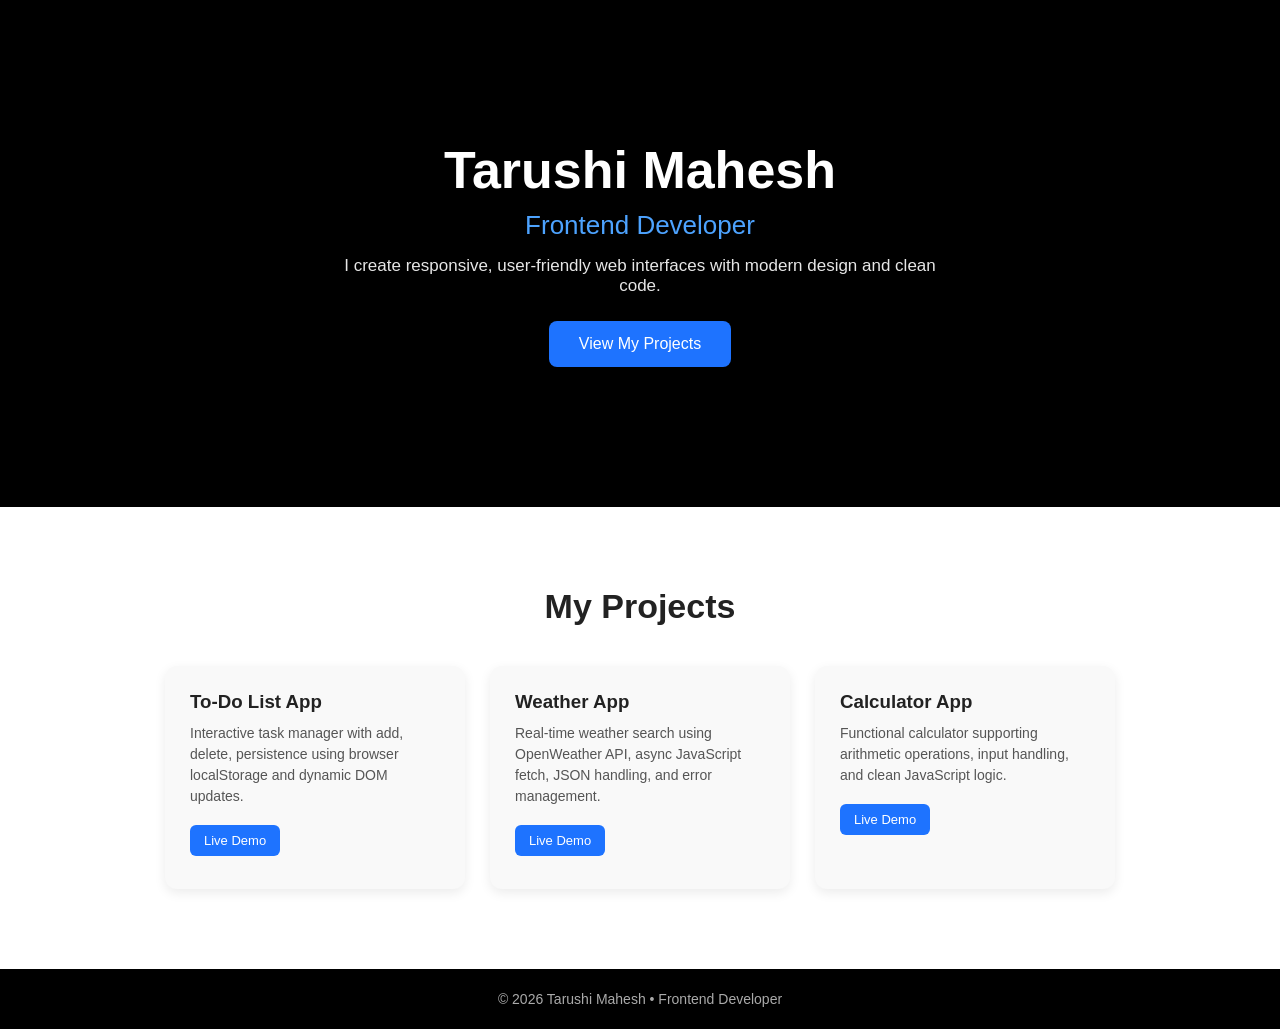
==== responsive-landing-page/index.html @ 6d23c5c4 "Update index.html" ====
<!DOCTYPE html>
<html lang="en">
<head>
  <meta charset="UTF-8" />
  <meta name="viewport" content="width=device-width, initial-scale=1.0" />
  <title>Tarushi Mahesh | Frontend Developer</title>

  <style>
    * {
      margin: 0;
      padding: 0;
      box-sizing: border-box;
      font-family: Arial, sans-serif;
    }

    body {
      background: #f4f4f4;
      color: #222;
    }

    /* HERO */
    .hero {
      background: #000;
      color: white;
      padding: 140px 20px;
      text-align: center;
    }

    .hero h1 { font-size: 52px; }

    .hero h2 {
      font-size: 26px;
      color: #4da3ff;
      margin: 10px 0;
      font-weight: normal;
    }

    .hero p {
      max-width: 620px;
      margin: 15px auto 25px;
      opacity: 0.9;
      font-size: 17px;
    }

    .cta-btn {
      background: #1e73ff;
      color: white;
      padding: 14px 30px;
      border-radius: 8px;
      text-decoration: none;
      transition: 0.3s;
      display: inline-block;
    }

    .cta-btn:hover { background: #0f5be0; }

    /* PROJECTS */
    #projects {
      padding: 80px 20px;
      background: #fff;
      text-align: center;
    }

    #projects h2 {
      font-size: 34px;
      margin-bottom: 40px;
    }

    .project-grid {
      display: flex;
      gap: 25px;
      justify-content: center;
      flex-wrap: wrap;
    }

    .project-card {
      background: #f9f9f9;
      padding: 25px;
      border-radius: 12px;
      width: 300px;
      box-shadow: 0 4px 12px rgba(0,0,0,0.08);
      transition: 0.3s;
      text-align: left;
    }

    .project-card:hover {
      transform: translateY(-6px);
    }

    .project-card h3 {
      margin-bottom: 10px;
    }

    .project-card p {
      font-size: 14px;
      color: #555;
      margin-bottom: 18px;
      line-height: 1.5;
    }

    .project-links a {
      display: inline-block;
      margin-right: 8px;
      margin-bottom: 8px;
      padding: 8px 14px;
      border-radius: 6px;
      text-decoration: none;
      font-size: 13px;
      color: white;
      background: #1e73ff;
      transition: 0.2s;
    }

    .project-links a:hover {
      background: #0f5be0;
    }

    /* FOOTER */
    footer {
      background: #000;
      color: #aaa;
      text-align: center;
      padding: 22px;
      font-size: 14px;
    }

    /* MOBILE */
    @media (max-width: 600px) {
      .hero h1 { font-size: 36px; }
      .hero h2 { font-size: 20px; }
      .hero p { font-size: 15px; }
    }
  </style>
</head>

<body>

  <!-- HERO -->
  <section class="hero">
    <h1>Tarushi Mahesh</h1>
    <h2>Frontend Developer</h2>
    <p>
      I create responsive, user-friendly web interfaces with modern design and clean code.
    </p>
    <a href="#projects" class="cta-btn">View My Projects</a>
  </section>

  <!-- PROJECTS -->
  <section id="projects">
    <h2>My Projects</h2>

    <div class="project-grid">

      <div class="project-card">
        <h3>To-Do List App</h3>
        <p>Interactive task manager with add, delete, persistence using browser localStorage and dynamic DOM updates.</p>
        <div class="project-links">
          <a href="https://taarushi-byte.github.io/web-dev-portfolio/todo-app/" target="_blank">Live Demo</a>
        </div>
      </div>

      <div class="project-card">
        <h3>Weather App</h3>
        <p>Real-time weather search using OpenWeather API, async JavaScript fetch, JSON handling, and error management.</p>
        <div class="project-links">
          <a href="https://taarushi-byte.github.io/web-dev-portfolio/weather-app/" target="_blank">Live Demo</a>
        </div>
      </div>

      <div class="project-card">
        <h3>Calculator App</h3>
        <p>Functional calculator supporting arithmetic operations, input handling, and clean JavaScript logic.</p>
        <div class="project-links">
          <a href="https://taarushi-byte.github.io/web-dev-portfolio/calculator/" target="_blank">Live Demo</a>
        </div>
      </div>

    </div>
  </section>

  <!-- FOOTER -->
  <footer>
    © 2026 Tarushi Mahesh • Frontend Developer
  </footer>

</body>
</html>
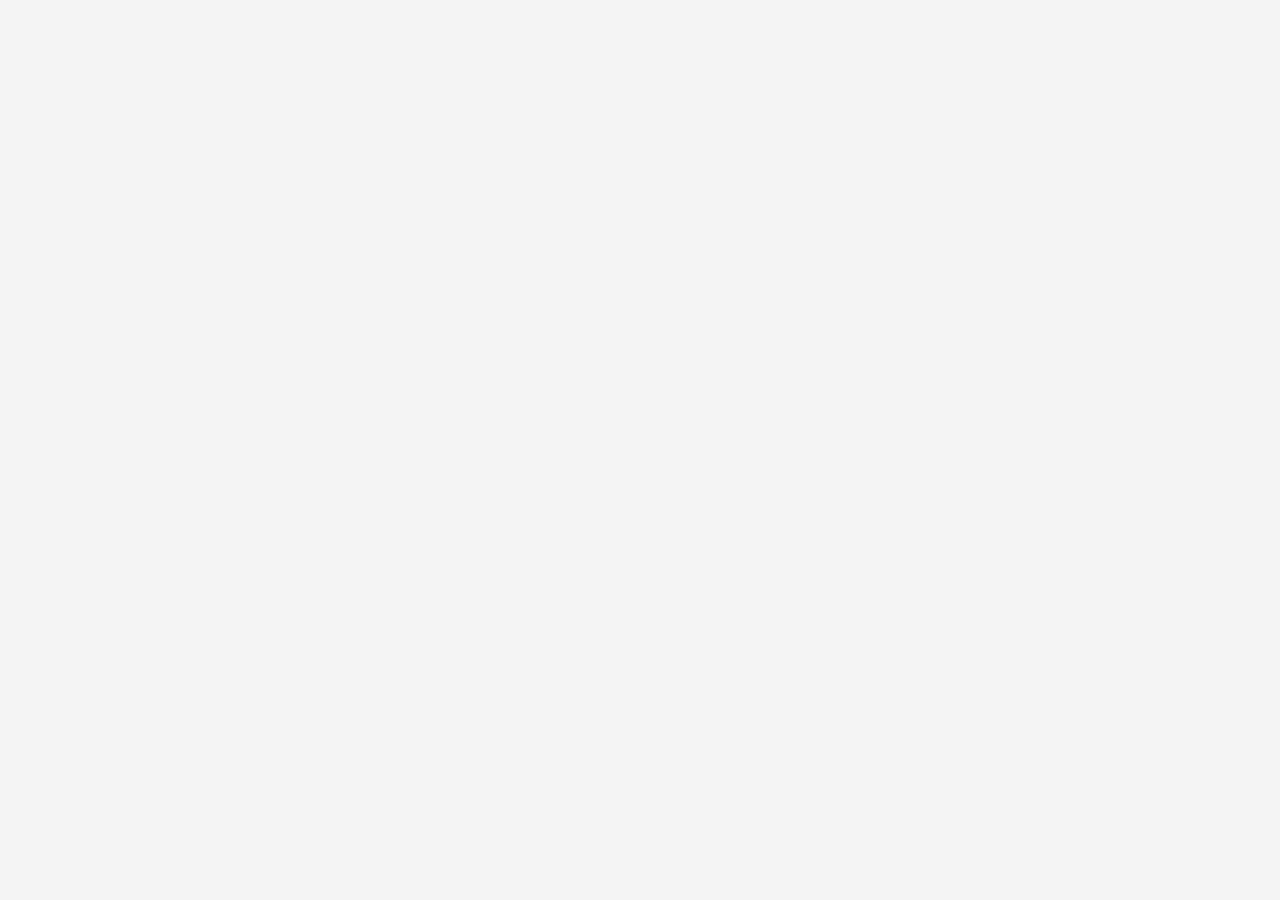
==== commit 397b43b3: "Update index.html" ====
--- a/responsive-landing-page/index.html
+++ b/responsive-landing-page/index.html
@@ -6,6 +6,10 @@
   <title>Tarushi Mahesh | Frontend Developer</title>
 
   <style>
+    html {
+      scroll-behavior: smooth;
+    }
+
     * {
       margin: 0;
       padding: 0;
@@ -52,18 +56,20 @@
       display: inline-block;
     }
 
-    .cta-btn:hover { background: #0f5be0; }
+    .cta-btn:hover {
+      background: #0f5be0;
+    }
 
     /* PROJECTS */
     #projects {
-      padding: 80px 20px;
+      padding: 100px 20px;
       background: #fff;
       text-align: center;
     }
 
     #projects h2 {
       font-size: 34px;
-      margin-bottom: 40px;
+      margin-bottom: 50px;
     }
 
     .project-grid {
@@ -102,86 +108,4 @@
       display: inline-block;
       margin-right: 8px;
       margin-bottom: 8px;
-      padding: 8px 14px;
-      border-radius: 6px;
-      text-decoration: none;
-      font-size: 13px;
-      color: white;
-      background: #1e73ff;
-      transition: 0.2s;
-    }
-
-    .project-links a:hover {
-      background: #0f5be0;
-    }
-
-    /* FOOTER */
-    footer {
-      background: #000;
-      color: #aaa;
-      text-align: center;
-      padding: 22px;
-      font-size: 14px;
-    }
-
-    /* MOBILE */
-    @media (max-width: 600px) {
-      .hero h1 { font-size: 36px; }
-      .hero h2 { font-size: 20px; }
-      .hero p { font-size: 15px; }
-    }
-  </style>
-</head>
-
-<body>
-
-  <!-- HERO -->
-  <section class="hero">
-    <h1>Tarushi Mahesh</h1>
-    <h2>Frontend Developer</h2>
-    <p>
-      I create responsive, user-friendly web interfaces with modern design and clean code.
-    </p>
-    <a href="#projects" class="cta-btn">View My Projects</a>
-  </section>
-
-  <!-- PROJECTS -->
-  <section id="projects">
-    <h2>My Projects</h2>
-
-    <div class="project-grid">
-
-      <div class="project-card">
-        <h3>To-Do List App</h3>
-        <p>Interactive task manager with add, delete, persistence using browser localStorage and dynamic DOM updates.</p>
-        <div class="project-links">
-          <a href="https://taarushi-byte.github.io/web-dev-portfolio/todo-app/" target="_blank">Live Demo</a>
-        </div>
-      </div>
-
-      <div class="project-card">
-        <h3>Weather App</h3>
-        <p>Real-time weather search using OpenWeather API, async JavaScript fetch, JSON handling, and error management.</p>
-        <div class="project-links">
-          <a href="https://taarushi-byte.github.io/web-dev-portfolio/weather-app/" target="_blank">Live Demo</a>
-        </div>
-      </div>
-
-      <div class="project-card">
-        <h3>Calculator App</h3>
-        <p>Functional calculator supporting arithmetic operations, input handling, and clean JavaScript logic.</p>
-        <div class="project-links">
-          <a href="https://taarushi-byte.github.io/web-dev-portfolio/calculator/" target="_blank">Live Demo</a>
-        </div>
-      </div>
-
-    </div>
-  </section>
-
-  <!-- FOOTER -->
-  <footer>
-    © 2026 Tarushi Mahesh • Frontend Developer
-  </footer>
-
-</body>
-</html>
+      padding: 8px
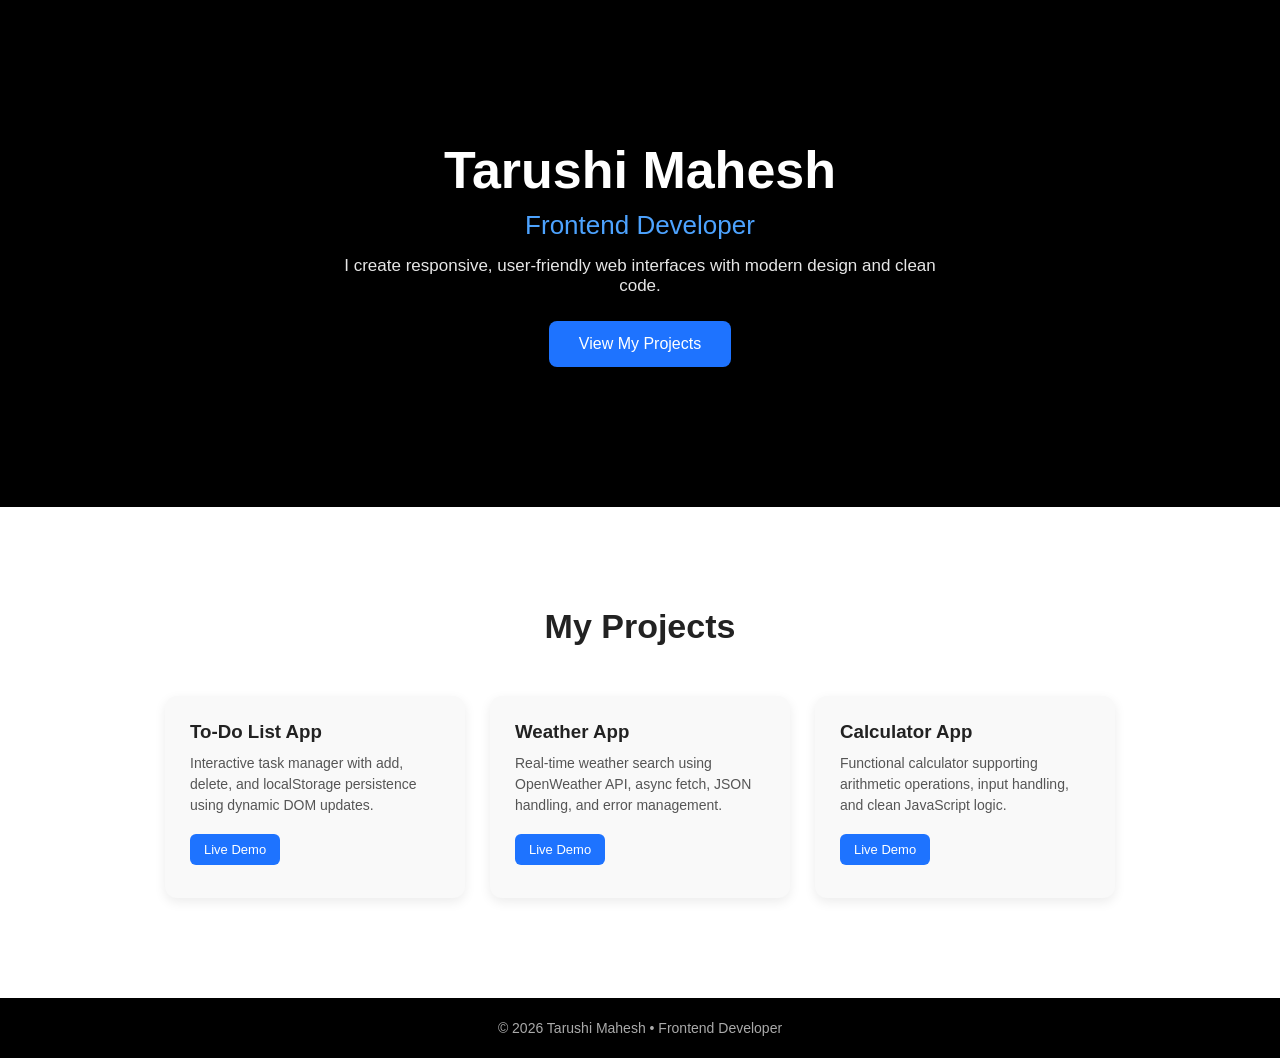
==== commit 26a5fd0b: "Update index.html" ====
--- a/responsive-landing-page/index.html
+++ b/responsive-landing-page/index.html
@@ -108,4 +108,87 @@
       display: inline-block;
       margin-right: 8px;
       margin-bottom: 8px;
-      padding: 8px
+      padding: 8px 14px;
+      border-radius: 6px;
+      text-decoration: none;
+      font-size: 13px;
+      color: white;
+      background: #1e73ff;
+      transition: 0.2s;
+    }
+
+    .project-links a:hover {
+      background: #0f5be0;
+    }
+
+    /* FOOTER */
+    footer {
+      background: #000;
+      color: #aaa;
+      text-align: center;
+      padding: 22px;
+      font-size: 14px;
+    }
+
+    /* MOBILE */
+    @media (max-width: 600px) {
+      .hero h1 { font-size: 36px; }
+      .hero h2 { font-size: 20px; }
+      .hero p { font-size: 15px; }
+    }
+  </style>
+</head>
+
+<body>
+
+  <!-- HERO -->
+  <section class="hero">
+    <h1>Tarushi Mahesh</h1>
+    <h2>Frontend Developer</h2>
+    <p>
+      I create responsive, user-friendly web interfaces with modern design and clean code.
+    </p>
+
+    <a href="#projects" class="cta-btn">View My Projects</a>
+  </section>
+
+  <!-- PROJECTS -->
+  <section id="projects">
+    <h2>My Projects</h2>
+
+    <div class="project-grid">
+
+      <div class="project-card">
+        <h3>To-Do List App</h3>
+        <p>Interactive task manager with add, delete, and localStorage persistence using dynamic DOM updates.</p>
+        <div class="project-links">
+          <a href="https://taarushi-byte.github.io/web-dev-portfolio/todo-app/" target="_blank">Live Demo</a>
+        </div>
+      </div>
+
+      <div class="project-card">
+        <h3>Weather App</h3>
+        <p>Real-time weather search using OpenWeather API, async fetch, JSON handling, and error management.</p>
+        <div class="project-links">
+          <a href="https://taarushi-byte.github.io/web-dev-portfolio/weather-app/" target="_blank">Live Demo</a>
+        </div>
+      </div>
+
+      <div class="project-card">
+        <h3>Calculator App</h3>
+        <p>Functional calculator supporting arithmetic operations, input handling, and clean JavaScript logic.</p>
+        <div class="project-links">
+          <a href="https://taarushi-byte.github.io/web-dev-portfolio/calculator/" target="_blank">Live Demo</a>
+        </div>
+      </div>
+
+    </div>
+  </section>
+
+  <!-- FOOTER -->
+  <footer>
+    © 2026 Tarushi Mahesh • Frontend Developer
+  </footer>
+
+</body>
+</html>
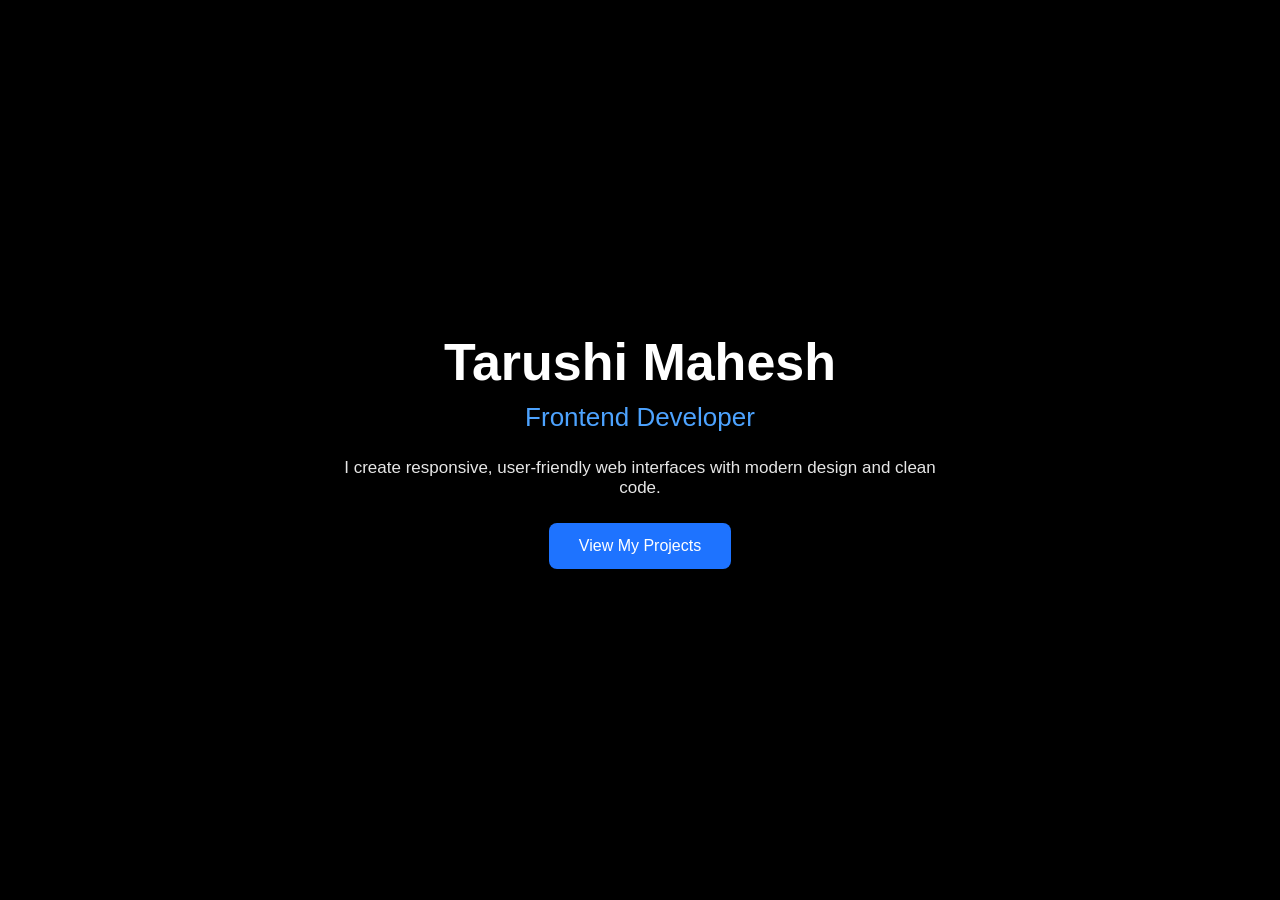
==== commit 06fc8be3: "Update index.html" ====
--- a/responsive-landing-page/index.html
+++ b/responsive-landing-page/index.html
@@ -6,10 +6,6 @@
   <title>Tarushi Mahesh | Frontend Developer</title>
 
   <style>
-    html {
-      scroll-behavior: smooth;
-    }
-
     * {
       margin: 0;
       padding: 0;
@@ -18,18 +14,21 @@
     }
 
     body {
-      background: #f4f4f4;
-      color: #222;
+      background: #000;
+      color: #fff;
+    }
+
+    section {
+      min-height: 100vh;
+      display: flex;
+      flex-direction: column;
+      justify-content: center;
+      align-items: center;
+      text-align: center;
+      padding: 40px 20px;
     }
 
     /* HERO */
-    .hero {
-      background: #000;
-      color: white;
-      padding: 140px 20px;
-      text-align: center;
-    }
-
     .hero h1 { font-size: 52px; }
 
     .hero h2 {
@@ -53,23 +52,25 @@
       border-radius: 8px;
       text-decoration: none;
       transition: 0.3s;
-      display: inline-block;
+      border: none;
+      cursor: pointer;
+      font-size: 16px;
     }
 
     .cta-btn:hover {
       background: #0f5be0;
     }
 
-    /* PROJECTS */
+    /* PROJECTS SCREEN */
     #projects {
-      padding: 100px 20px;
-      background: #fff;
-      text-align: center;
+      background: #f4f4f4;
+      color: #222;
+      display: none; /* hidden initially */
     }
 
     #projects h2 {
       font-size: 34px;
-      margin-bottom: 50px;
+      margin-bottom: 40px;
     }
 
     .project-grid {
@@ -77,13 +78,14 @@
       gap: 25px;
       justify-content: center;
       flex-wrap: wrap;
+      max-width: 1000px;
     }
 
     .project-card {
-      background: #f9f9f9;
+      background: #fff;
       padding: 25px;
       border-radius: 12px;
-      width: 300px;
+      width: 280px;
       box-shadow: 0 4px 12px rgba(0,0,0,0.08);
       transition: 0.3s;
       text-align: left;
@@ -114,20 +116,12 @@
       font-size: 13px;
       color: white;
       background: #1e73ff;
-      transition: 0.2s;
     }
 
-    .project-links a:hover {
-      background: #0f5be0;
-    }
-
-    /* FOOTER */
     footer {
-      background: #000;
-      color: #aaa;
-      text-align: center;
-      padding: 22px;
+      margin-top: 40px;
       font-size: 14px;
+      color: #666;
     }
 
     /* MOBILE */
@@ -141,18 +135,18 @@
 
 <body>
 
-  <!-- HERO -->
-  <section class="hero">
+  <!-- HERO SCREEN -->
+  <section class="hero" id="home">
     <h1>Tarushi Mahesh</h1>
     <h2>Frontend Developer</h2>
     <p>
       I create responsive, user-friendly web interfaces with modern design and clean code.
     </p>
 
-    <a href="#projects" class="cta-btn">View My Projects</a>
+    <button class="cta-btn" onclick="showProjects()">View My Projects</button>
   </section>
 
-  <!-- PROJECTS -->
+  <!-- PROJECTS SCREEN -->
   <section id="projects">
     <h2>My Projects</h2>
 
@@ -160,7 +154,7 @@
 
       <div class="project-card">
         <h3>To-Do List App</h3>
-        <p>Interactive task manager with add, delete, and localStorage persistence using dynamic DOM updates.</p>
+        <p>Task manager with add, delete, localStorage persistence, and dynamic DOM updates.</p>
         <div class="project-links">
           <a href="https://taarushi-byte.github.io/web-dev-portfolio/todo-app/" target="_blank">Live Demo</a>
         </div>
@@ -168,7 +162,7 @@
 
       <div class="project-card">
         <h3>Weather App</h3>
-        <p>Real-time weather search using OpenWeather API, async fetch, JSON handling, and error management.</p>
+        <p>Real-time weather search using OpenWeather API, async fetch, and error handling.</p>
         <div class="project-links">
           <a href="https://taarushi-byte.github.io/web-dev-portfolio/weather-app/" target="_blank">Live Demo</a>
         </div>
@@ -176,19 +170,23 @@
 
       <div class="project-card">
         <h3>Calculator App</h3>
-        <p>Functional calculator supporting arithmetic operations, input handling, and clean JavaScript logic.</p>
+        <p>Functional calculator with arithmetic logic and clean JavaScript implementation.</p>
         <div class="project-links">
           <a href="https://taarushi-byte.github.io/web-dev-portfolio/calculator/" target="_blank">Live Demo</a>
         </div>
       </div>
 
     </div>
+
+    <footer>© 2026 Tarushi Mahesh • Frontend Developer</footer>
   </section>
 
-  <!-- FOOTER -->
-  <footer>
-    © 2026 Tarushi Mahesh • Frontend Developer
-  </footer>
+  <script>
+    function showProjects() {
+      document.getElementById("home").style.display = "none";
+      document.getElementById("projects").style.display = "flex";
+    }
+  </script>
 
 </body>
 </html>
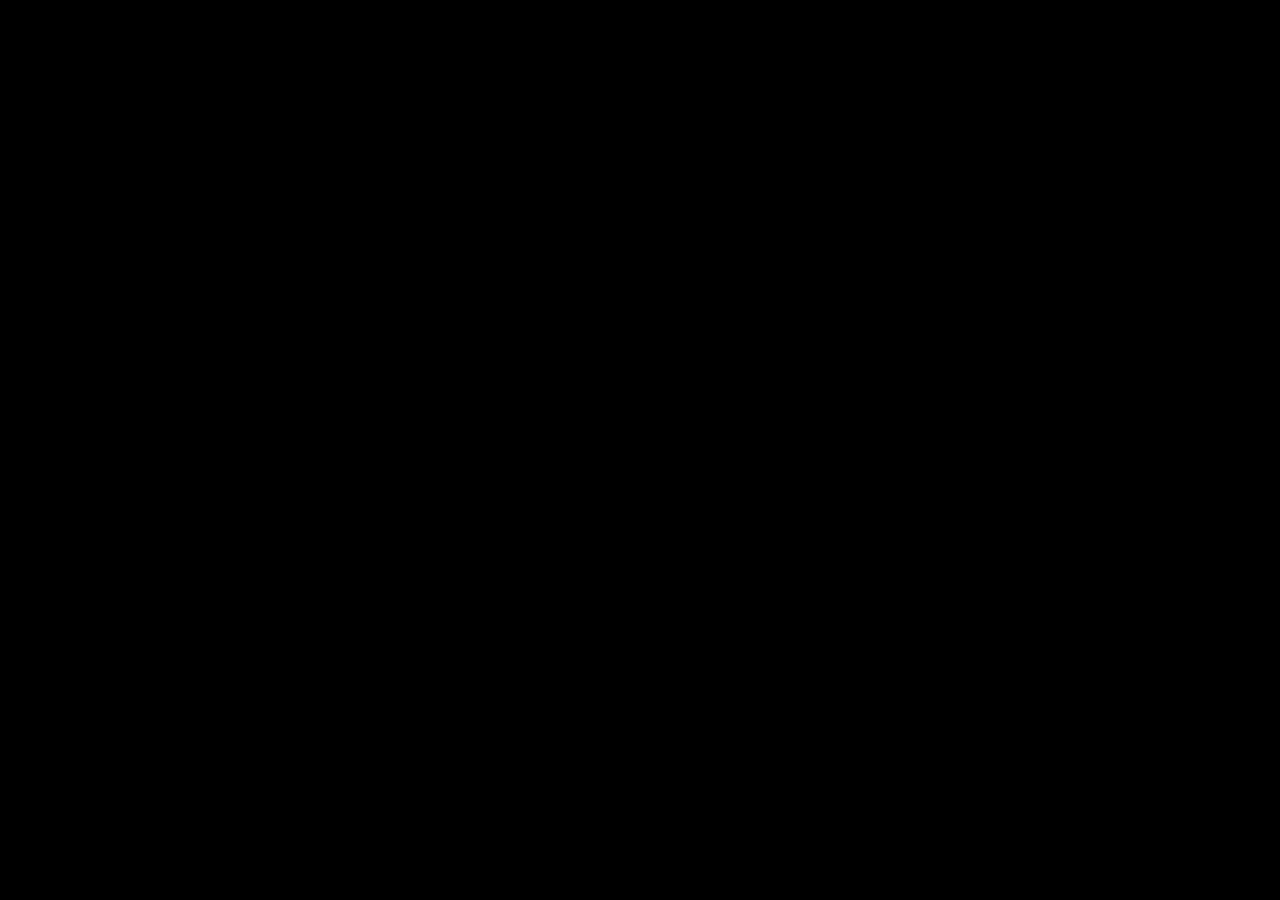
==== commit 67ab8241: "Update index.html" ====
--- a/responsive-landing-page/index.html
+++ b/responsive-landing-page/index.html
@@ -50,28 +50,21 @@
       color: white;
       padding: 14px 30px;
       border-radius: 8px;
-      text-decoration: none;
-      transition: 0.3s;
       border: none;
       cursor: pointer;
       font-size: 16px;
     }
 
-    .cta-btn:hover {
-      background: #0f5be0;
-    }
+    .cta-btn:hover { background: #0f5be0; }
 
-    /* PROJECTS SCREEN */
+    /* PROJECTS */
     #projects {
       background: #f4f4f4;
       color: #222;
-      display: none; /* hidden initially */
+      display: none;
     }
 
-    #projects h2 {
-      font-size: 34px;
-      margin-bottom: 40px;
-    }
+    #projects h2 { font-size: 34px; margin-bottom: 40px; }
 
     .project-grid {
       display: flex;
@@ -87,29 +80,19 @@
       border-radius: 12px;
       width: 280px;
       box-shadow: 0 4px 12px rgba(0,0,0,0.08);
-      transition: 0.3s;
       text-align: left;
     }
 
-    .project-card:hover {
-      transform: translateY(-6px);
-    }
-
-    .project-card h3 {
-      margin-bottom: 10px;
-    }
+    .project-card h3 { margin-bottom: 10px; }
 
     .project-card p {
       font-size: 14px;
       color: #555;
       margin-bottom: 18px;
-      line-height: 1.5;
     }
 
     .project-links a {
       display: inline-block;
-      margin-right: 8px;
-      margin-bottom: 8px;
       padding: 8px 14px;
       border-radius: 6px;
       text-decoration: none;
@@ -118,75 +101,4 @@
       background: #1e73ff;
     }
 
-    footer {
-      margin-top: 40px;
-      font-size: 14px;
-      color: #666;
-    }
-
-    /* MOBILE */
-    @media (max-width: 600px) {
-      .hero h1 { font-size: 36px; }
-      .hero h2 { font-size: 20px; }
-      .hero p { font-size: 15px; }
-    }
-  </style>
-</head>
-
-<body>
-
-  <!-- HERO SCREEN -->
-  <section class="hero" id="home">
-    <h1>Tarushi Mahesh</h1>
-    <h2>Frontend Developer</h2>
-    <p>
-      I create responsive, user-friendly web interfaces with modern design and clean code.
-    </p>
-
-    <button class="cta-btn" onclick="showProjects()">View My Projects</button>
-  </section>
-
-  <!-- PROJECTS SCREEN -->
-  <section id="projects">
-    <h2>My Projects</h2>
-
-    <div class="project-grid">
-
-      <div class="project-card">
-        <h3>To-Do List App</h3>
-        <p>Task manager with add, delete, localStorage persistence, and dynamic DOM updates.</p>
-        <div class="project-links">
-          <a href="https://taarushi-byte.github.io/web-dev-portfolio/todo-app/" target="_blank">Live Demo</a>
-        </div>
-      </div>
-
-      <div class="project-card">
-        <h3>Weather App</h3>
-        <p>Real-time weather search using OpenWeather API, async fetch, and error handling.</p>
-        <div class="project-links">
-          <a href="https://taarushi-byte.github.io/web-dev-portfolio/weather-app/" target="_blank">Live Demo</a>
-        </div>
-      </div>
-
-      <div class="project-card">
-        <h3>Calculator App</h3>
-        <p>Functional calculator with arithmetic logic and clean JavaScript implementation.</p>
-        <div class="project-links">
-          <a href="https://taarushi-byte.github.io/web-dev-portfolio/calculator/" target="_blank">Live Demo</a>
-        </div>
-      </div>
-
-    </div>
-
-    <footer>© 2026 Tarushi Mahesh • Frontend Developer</footer>
-  </section>
-
-  <script>
-    function showProjects() {
-      document.getElementById("home").style.display = "none";
-      document.getElementById("projects").style.display = "flex";
-    }
-  </script>
-
-</body>
-</html>
+    /* ABOUT */
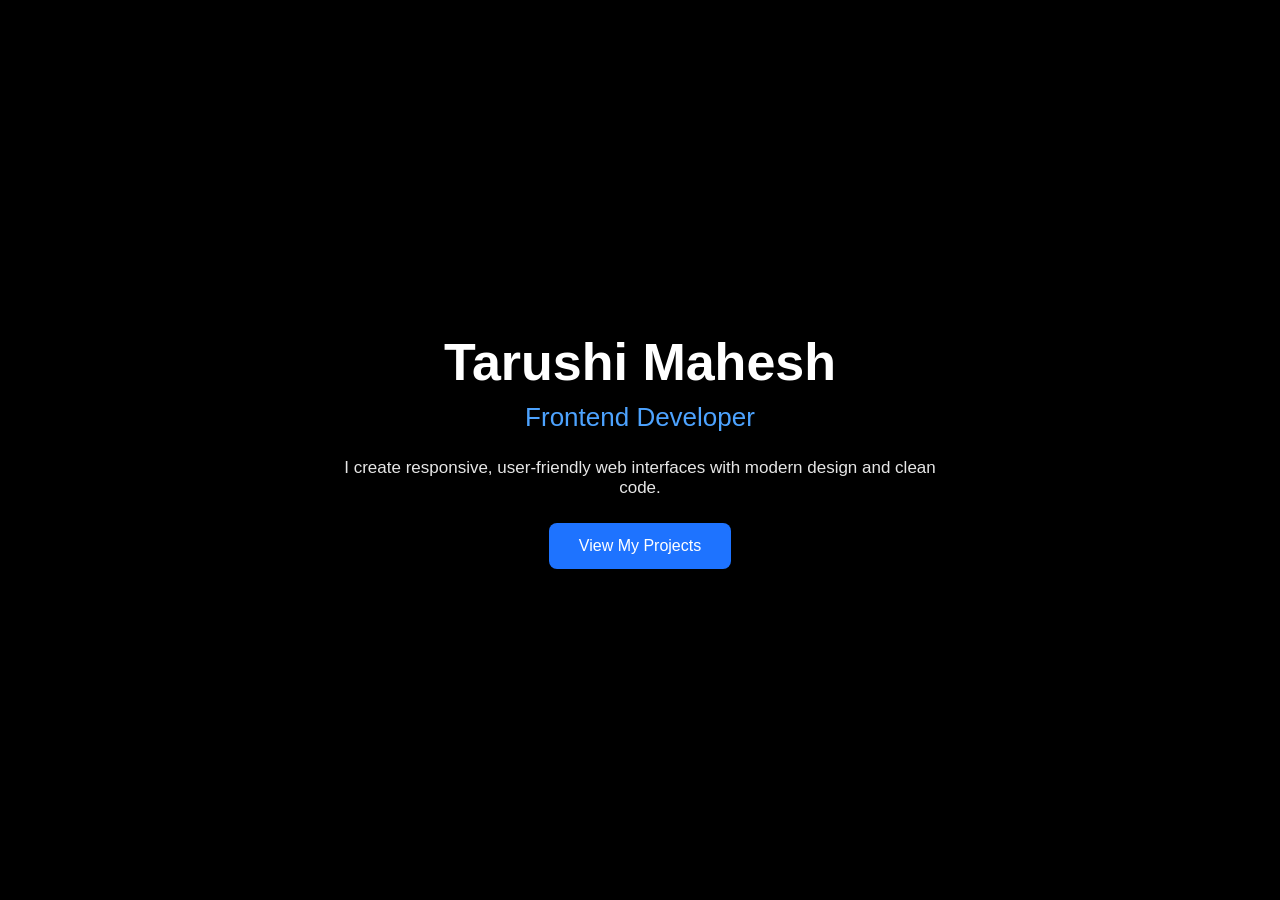
==== commit ce4bfa45: "Update index.html" ====
--- a/responsive-landing-page/index.html
+++ b/responsive-landing-page/index.html
@@ -102,3 +102,133 @@
     }
 
     /* ABOUT */
+    #about {
+      background: #111;
+      display: none;
+    }
+
+    #about p {
+      max-width: 700px;
+      line-height: 1.7;
+      opacity: 0.9;
+      margin-bottom: 30px;
+      font-size: 16px;
+    }
+
+    /* SKILLS */
+    .skills-grid {
+      display: flex;
+      flex-wrap: wrap;
+      gap: 15px;
+      justify-content: center;
+      max-width: 700px;
+    }
+
+    .skill {
+      background: #1e73ff;
+      padding: 10px 16px;
+      border-radius: 6px;
+      font-size: 14px;
+    }
+
+    footer {
+      margin-top: 40px;
+      font-size: 14px;
+      color: #888;
+    }
+
+    /* MOBILE */
+    @media (max-width: 600px) {
+      .hero h1 { font-size: 36px; }
+      .hero h2 { font-size: 20px; }
+      .hero p { font-size: 15px; }
+    }
+  </style>
+</head>
+
+<body>
+
+  <!-- HERO -->
+  <section class="hero" id="home">
+    <h1>Tarushi Mahesh</h1>
+    <h2>Frontend Developer</h2>
+    <p>
+      I create responsive, user-friendly web interfaces with modern design and clean code.
+    </p>
+
+    <button class="cta-btn" onclick="showProjects()">View My Projects</button>
+  </section>
+
+  <!-- PROJECTS -->
+  <section id="projects">
+    <h2>My Projects</h2>
+
+    <div class="project-grid">
+
+      <div class="project-card">
+        <h3>To-Do List App</h3>
+        <p>Task manager with localStorage persistence and dynamic DOM updates.</p>
+        <div class="project-links">
+          <a href="https://taarushi-byte.github.io/web-dev-portfolio/todo-app/" target="_blank">Live Demo</a>
+        </div>
+      </div>
+
+      <div class="project-card">
+        <h3>Weather App</h3>
+        <p>Real-time weather search using OpenWeather API and async JavaScript.</p>
+        <div class="project-links">
+          <a href="https://taarushi-byte.github.io/web-dev-portfolio/weather-app/" target="_blank">Live Demo</a>
+        </div>
+      </div>
+
+      <div class="project-card">
+        <h3>Calculator App</h3>
+        <p>Functional calculator with arithmetic logic and clean JS implementation.</p>
+        <div class="project-links">
+          <a href="https://taarushi-byte.github.io/web-dev-portfolio/calculator/" target="_blank">Live Demo</a>
+        </div>
+      </div>
+
+    </div>
+
+    <br><br>
+    <button class="cta-btn" onclick="showAbout()">About Me & Skills</button>
+  </section>
+
+  <!-- ABOUT + SKILLS -->
+  <section id="about">
+    <h2>About Me</h2>
+    <p>
+      I am a student focused on Frontend Development with a strong interest in
+      building real-world web applications. I enjoy creating responsive user
+      interfaces, working with modern web technologies, and continuously improving
+      my practical development skills through hands-on projects.
+    </p>
+
+    <h2>Skills</h2>
+    <div class="skills-grid">
+      <div class="skill">HTML</div>
+      <div class="skill">CSS</div>
+      <div class="skill">JavaScript</div>
+      <div class="skill">Git & GitHub</div>
+      <div class="skill">Responsive Design</div>
+      <div class="skill">APIs & LocalStorage</div>
+    </div>
+
+    <footer>© 2026 Tarushi Mahesh • Frontend Developer</footer>
+  </section>
+
+  <script>
+    function showProjects() {
+      document.getElementById("home").style.display = "none";
+      document.getElementById("projects").style.display = "flex";
+    }
+
+    function showAbout() {
+      document.getElementById("projects").style.display = "none";
+      document.getElementById("about").style.display = "flex";
+    }
+  </script>
+
+</body>
+</html>
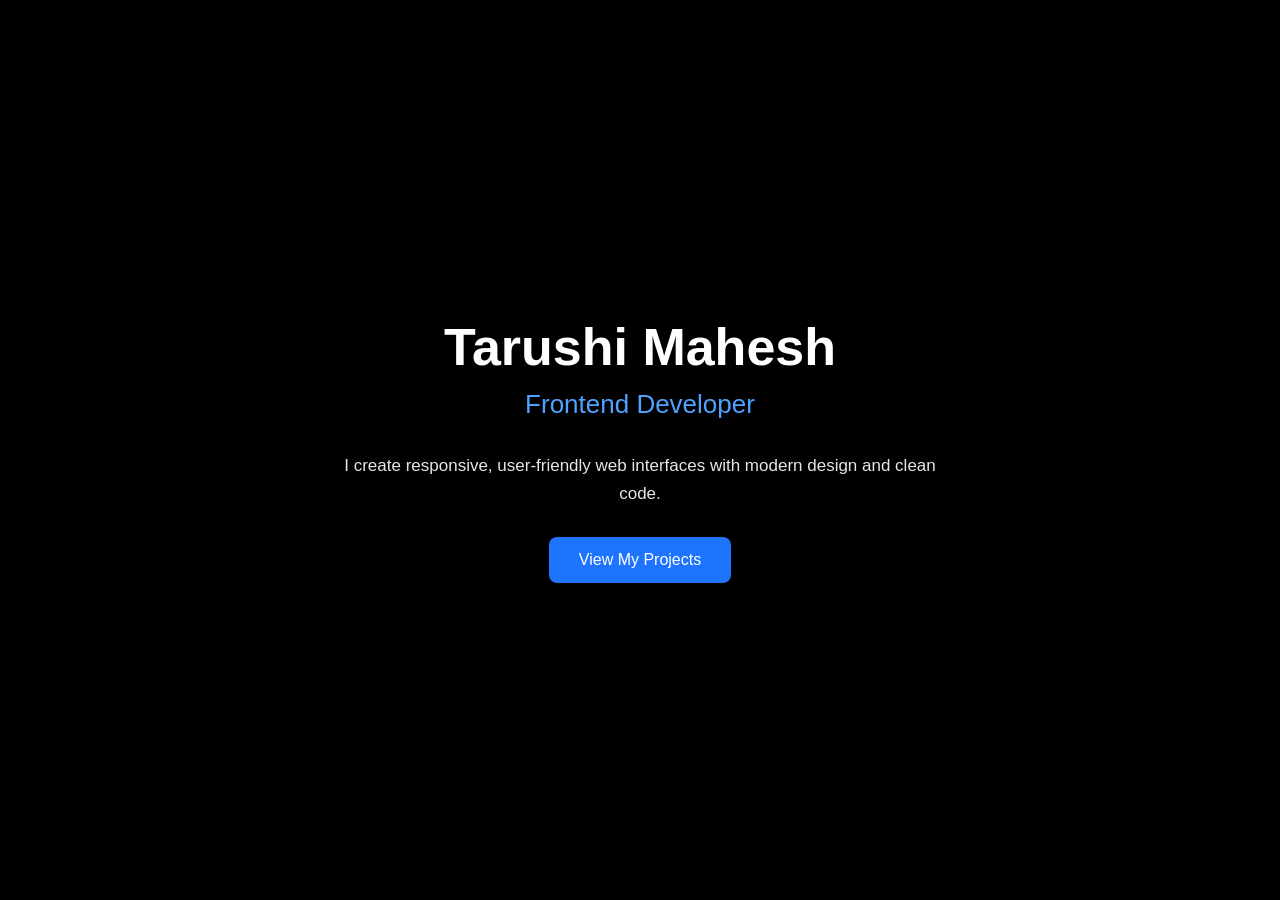
==== commit 6027d423: "Update index.html" ====
--- a/responsive-landing-page/index.html
+++ b/responsive-landing-page/index.html
@@ -25,7 +25,7 @@
       justify-content: center;
       align-items: center;
       text-align: center;
-      padding: 40px 20px;
+      padding: 60px 20px;
     }
 
     /* HERO */
@@ -34,15 +34,16 @@
     .hero h2 {
       font-size: 26px;
       color: #4da3ff;
-      margin: 10px 0;
+      margin: 12px 0;
       font-weight: normal;
     }
 
     .hero p {
       max-width: 620px;
-      margin: 15px auto 25px;
+      margin: 20px auto 30px;
       opacity: 0.9;
       font-size: 17px;
+      line-height: 1.6;
     }
 
     .cta-btn {
@@ -64,11 +65,14 @@
       display: none;
     }
 
-    #projects h2 { font-size: 34px; margin-bottom: 40px; }
+    #projects h2 {
+      font-size: 36px;
+      margin-bottom: 50px;
+    }
 
     .project-grid {
       display: flex;
-      gap: 25px;
+      gap: 28px;
       justify-content: center;
       flex-wrap: wrap;
       max-width: 1000px;
@@ -76,24 +80,25 @@
 
     .project-card {
       background: #fff;
-      padding: 25px;
-      border-radius: 12px;
+      padding: 28px;
+      border-radius: 14px;
       width: 280px;
-      box-shadow: 0 4px 12px rgba(0,0,0,0.08);
+      box-shadow: 0 6px 16px rgba(0,0,0,0.08);
       text-align: left;
     }
 
-    .project-card h3 { margin-bottom: 10px; }
+    .project-card h3 { margin-bottom: 12px; }
 
     .project-card p {
       font-size: 14px;
       color: #555;
       margin-bottom: 18px;
+      line-height: 1.5;
     }
 
     .project-links a {
       display: inline-block;
-      padding: 8px 14px;
+      padding: 9px 16px;
       border-radius: 6px;
       text-decoration: none;
       font-size: 13px;
@@ -107,32 +112,38 @@
       display: none;
     }
 
+    #about h2 {
+      font-size: 36px;
+      margin-bottom: 25px;
+    }
+
     #about p {
-      max-width: 700px;
-      line-height: 1.7;
+      max-width: 720px;
+      line-height: 1.8;
       opacity: 0.9;
-      margin-bottom: 30px;
-      font-size: 16px;
+      margin-bottom: 50px; /* MORE SPACE BELOW TEXT */
+      font-size: 17px;
     }
 
     /* SKILLS */
     .skills-grid {
       display: flex;
       flex-wrap: wrap;
-      gap: 15px;
+      gap: 18px; /* MORE GAP BETWEEN BOXES */
       justify-content: center;
-      max-width: 700px;
+      max-width: 750px;
+      margin-top: 20px; /* SPACE ABOVE BOXES */
     }
 
     .skill {
       background: #1e73ff;
-      padding: 10px 16px;
-      border-radius: 6px;
-      font-size: 14px;
+      padding: 12px 20px;
+      border-radius: 8px;
+      font-size: 15px;
     }
 
     footer {
-      margin-top: 40px;
+      margin-top: 60px;
       font-size: 14px;
       color: #888;
     }
@@ -206,6 +217,7 @@
     </p>
 
     <h2>Skills</h2>
+
     <div class="skills-grid">
       <div class="skill">HTML</div>
       <div class="skill">CSS</div>
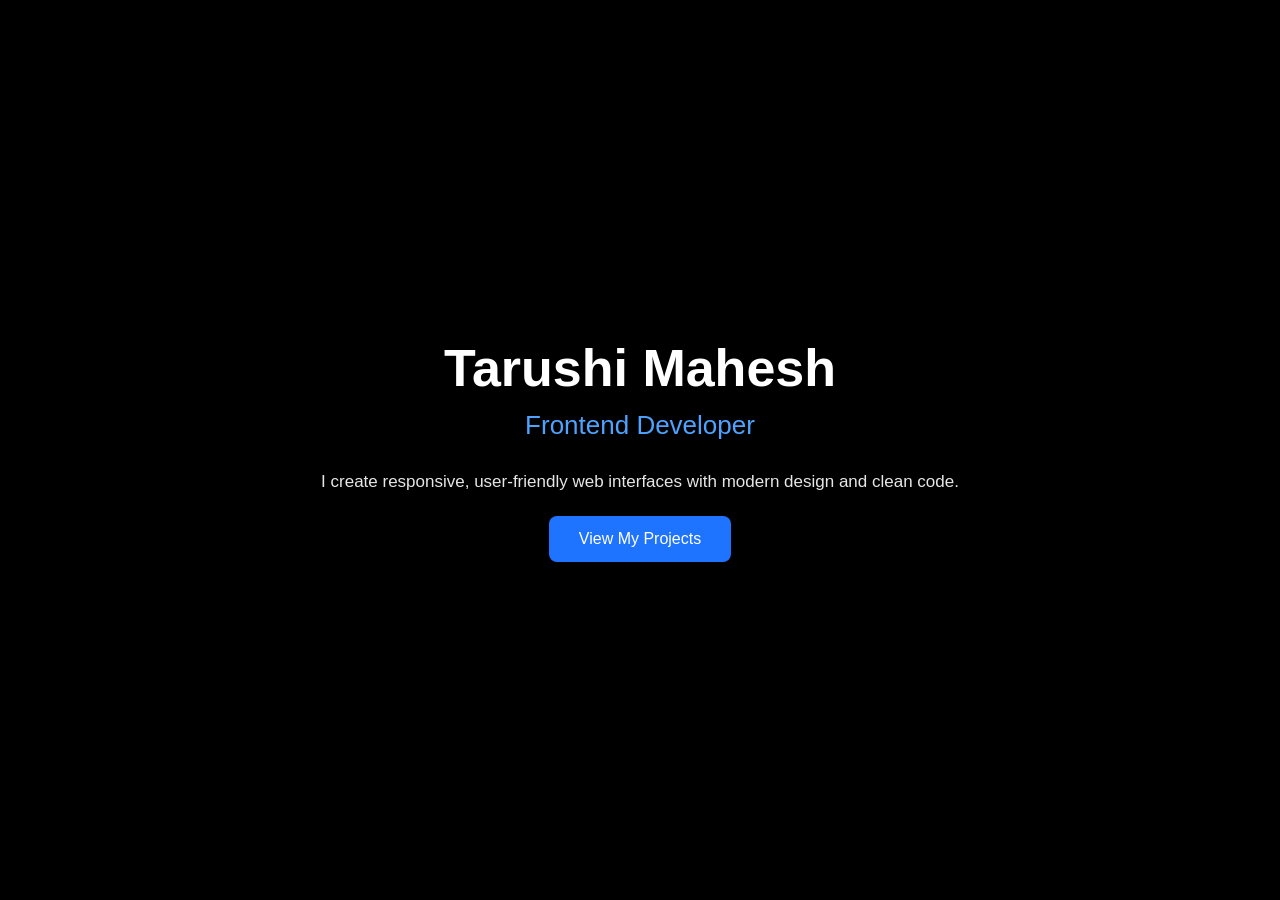
==== commit dc5939c4: "Update index.html" ====
--- a/responsive-landing-page/index.html
+++ b/responsive-landing-page/index.html
@@ -28,22 +28,16 @@
       padding: 60px 20px;
     }
 
-    /* HERO */
-    .hero h1 { font-size: 52px; }
-
-    .hero h2 {
-      font-size: 26px;
-      color: #4da3ff;
-      margin: 12px 0;
-      font-weight: normal;
-    }
-
-    .hero p {
-      max-width: 620px;
-      margin: 20px auto 30px;
+    h2 {
+      font-size: 36px;
+      margin-bottom: 25px;
+    }
+
+    p {
+      max-width: 720px;
+      line-height: 1.7;
       opacity: 0.9;
       font-size: 17px;
-      line-height: 1.6;
     }
 
     .cta-btn {
@@ -54,20 +48,30 @@
       border: none;
       cursor: pointer;
       font-size: 16px;
+      margin-top: 20px;
+      text-decoration: none;
+      display: inline-block;
     }
 
     .cta-btn:hover { background: #0f5be0; }
+
+    /* HERO */
+    .hero h1 { font-size: 52px; }
+
+    .hero h2 {
+      font-size: 26px;
+      color: #4da3ff;
+      margin: 12px 0;
+      font-weight: normal;
+    }
+
+    .hero p { margin-top: 15px; }
 
     /* PROJECTS */
     #projects {
       background: #f4f4f4;
       color: #222;
       display: none;
-    }
-
-    #projects h2 {
-      font-size: 36px;
-      margin-bottom: 50px;
     }
 
     .project-grid {
@@ -76,6 +80,7 @@
       justify-content: center;
       flex-wrap: wrap;
       max-width: 1000px;
+      margin-top: 30px;
     }
 
     .project-card {
@@ -93,7 +98,6 @@
       font-size: 14px;
       color: #555;
       margin-bottom: 18px;
-      line-height: 1.5;
     }
 
     .project-links a {
@@ -107,32 +111,16 @@
     }
 
     /* ABOUT */
-    #about {
-      background: #111;
-      display: none;
-    }
-
-    #about h2 {
-      font-size: 36px;
-      margin-bottom: 25px;
-    }
-
-    #about p {
-      max-width: 720px;
-      line-height: 1.8;
-      opacity: 0.9;
-      margin-bottom: 50px; /* MORE SPACE BELOW TEXT */
-      font-size: 17px;
-    }
+    #about { background: #111; display: none; }
 
     /* SKILLS */
     .skills-grid {
       display: flex;
       flex-wrap: wrap;
-      gap: 18px; /* MORE GAP BETWEEN BOXES */
+      gap: 18px;
       justify-content: center;
       max-width: 750px;
-      margin-top: 20px; /* SPACE ABOVE BOXES */
+      margin-top: 25px;
     }
 
     .skill {
@@ -142,8 +130,19 @@
       font-size: 15px;
     }
 
+    /* CONTACT */
+    #contact { background: #000; display: none; }
+
+    .contact-links a {
+      display: block;
+      color: #4da3ff;
+      text-decoration: none;
+      margin: 8px 0;
+      font-size: 18px;
+    }
+
     footer {
-      margin-top: 60px;
+      margin-top: 40px;
       font-size: 14px;
       color: #888;
     }
@@ -152,7 +151,7 @@
     @media (max-width: 600px) {
       .hero h1 { font-size: 36px; }
       .hero h2 { font-size: 20px; }
-      .hero p { font-size: 15px; }
+      p { font-size: 15px; }
     }
   </style>
 </head>
@@ -202,7 +201,6 @@
 
     </div>
 
-    <br><br>
     <button class="cta-btn" onclick="showAbout()">About Me & Skills</button>
   </section>
 
@@ -227,6 +225,25 @@
       <div class="skill">APIs & LocalStorage</div>
     </div>
 
+    <button class="cta-btn" onclick="showContact()">Contact & Resume</button>
+  </section>
+
+  <!-- CONTACT -->
+  <section id="contact">
+    <h2>Contact Me</h2>
+
+    <div class="contact-links">
+      <a href="mailto:tarushimahesh@gmail.com">tarushimahesh@gmail.com</a>
+      <a href="https://www.linkedin.com/in/tarushi-mahesh-080983260" target="_blank">LinkedIn Profile</a>
+      <a href="https://github.com/Taarushi-byte" target="_blank">GitHub Profile</a>
+    </div>
+
+    <!-- Resume download (upload PDF later as resume.pdf in same folder) -->
+    <a href="resume.pdf" class="cta-btn" download>Download Resume</a>
+
+    <!-- Contact mail button -->
+    <a href="mailto:tarushimahesh@gmail.com" class="cta-btn">Contact Me</a>
+
     <footer>© 2026 Tarushi Mahesh • Frontend Developer</footer>
   </section>
 
@@ -240,6 +257,11 @@
       document.getElementById("projects").style.display = "none";
       document.getElementById("about").style.display = "flex";
     }
+
+    function showContact() {
+      document.getElementById("about").style.display = "none";
+      document.getElementById("contact").style.display = "flex";
+    }
   </script>
 
 </body>
